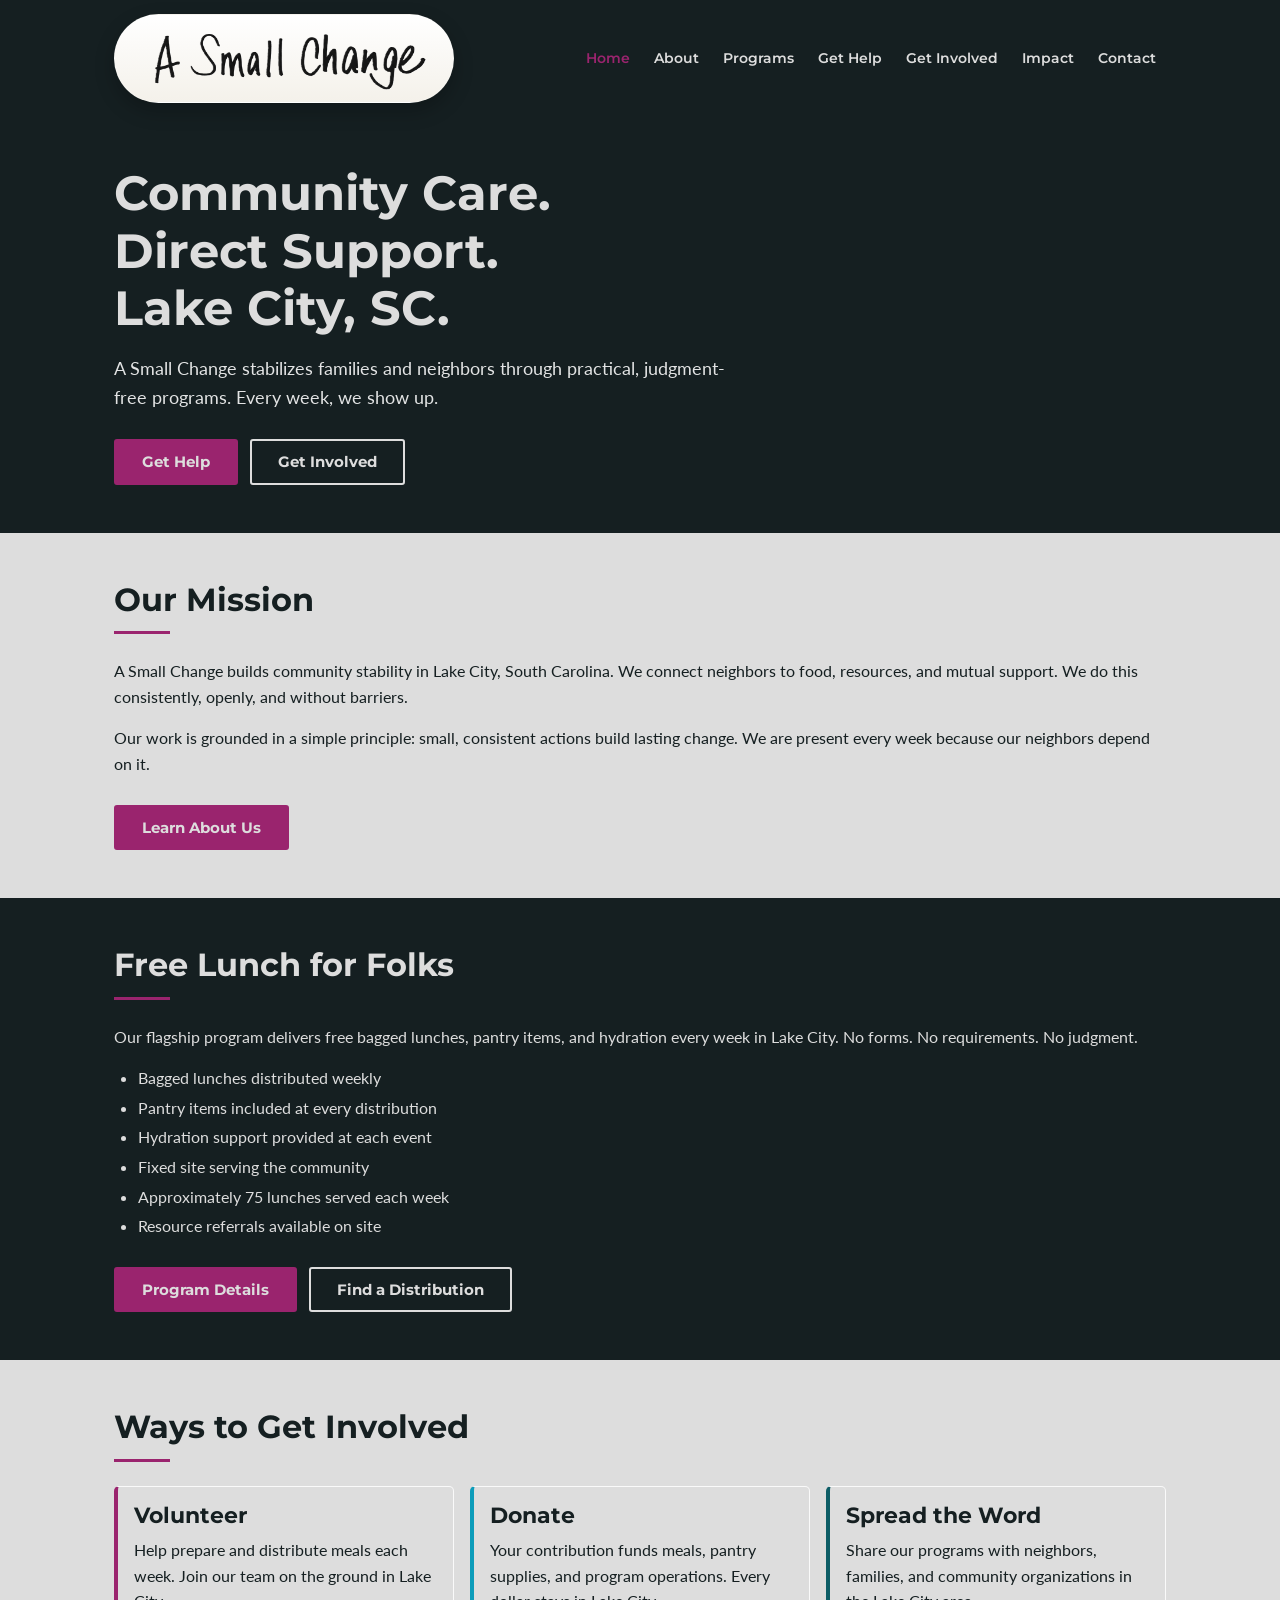
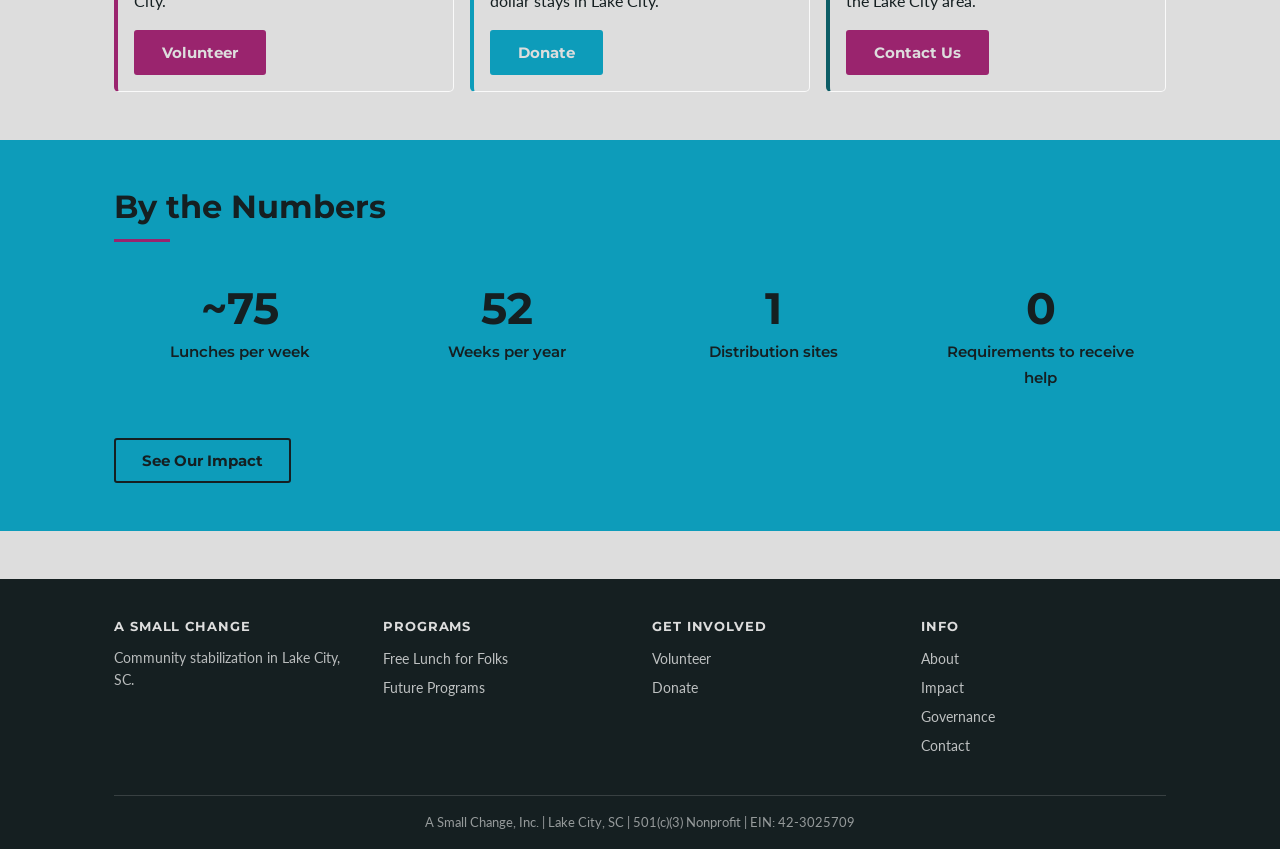
==== index.html @ 9b757cd4 "Updates to content across multiple pages" ====
<!DOCTYPE html>
<html lang="en">
<head>
  <meta charset="UTF-8" />
  <meta name="viewport" content="width=device-width, initial-scale=1.0" />
  <title>A Small Change | Community Stabilization | Lake City, SC</title>
  <meta name="description" content="A Small Change is a community stabilization nonprofit in Lake City, SC. We provide free meals, pantry items, and direct support through our Free Lunch for Folks program." />
  <link rel="preconnect" href="https://fonts.googleapis.com" />
  <link rel="preconnect" href="https://fonts.gstatic.com" crossorigin />
  <link href="https://fonts.googleapis.com/css2?family=Montserrat:wght@400;600;700&family=Lato:wght@400;700&display=swap" rel="stylesheet" />
  <link rel="stylesheet" href="assets/css/style.css" />
</head>
<body>
  <a href="#main" class="skip-link">Skip to main content</a>

  <header class="site-header" role="banner">
    <div class="container">
      <div class="site-header-top">
        <a href="index.html" class="site-logo" aria-label="A Small Change home page">
          <span class="site-logo-mark" aria-hidden="true">
            <img alt="" src="assets/images/ASmallChange-Logo-transparent.png" />
          </span>
          <span class="visually-hidden">A Small Change</span>
        </a>
        <button
          class="nav-toggle"
          id="nav-toggle"
          aria-controls="site-nav"
          aria-expanded="false"
          aria-label="Toggle navigation menu"
        >Menu</button>
      </div>
      <nav class="site-nav" id="site-nav" aria-label="Main navigation">
        <a href="index.html" aria-current="page">Home</a>
        <a href="about.html">About</a>
        <a href="programs.html">Programs</a>
        <a href="get-help.html">Get Help</a>
        <a href="get-involved.html">Get Involved</a>
        <a href="impact.html">Impact</a>
        <a href="contact.html">Contact</a>
      </nav>
    </div>
  </header>

  <main id="main">

    <!-- Hero -->
    <section class="hero" aria-labelledby="hero-heading">
      <div class="container">
        <h1 id="hero-heading">Community Care.<br>Direct Support.<br>Lake City, SC.</h1>
        <p>A Small Change stabilizes families and neighbors through practical, judgment-free programs. Every week, we show up.</p>
        <div class="cta-group">
          <a href="get-help.html" class="btn btn-primary">Get Help</a>
          <a href="get-involved.html" class="btn btn-outline">Get Involved</a>
        </div>
      </div>
    </section>

    <!-- Mission -->
    <section class="section section--lg" aria-labelledby="mission-heading">
      <div class="container">
        <h2 id="mission-heading" class="section-title">Our Mission</h2>
        <hr class="divider--red" />
        <p>A Small Change builds community stability in Lake City, South Carolina. We connect neighbors to food, resources, and mutual support. We do this consistently, openly, and without barriers.</p>
        <p>Our work is grounded in a simple principle: small, consistent actions build lasting change. We are present every week because our neighbors depend on it.</p>
        <div class="section-cta">
          <a href="about.html" class="btn btn-primary">Learn About Us</a>
        </div>
      </div>
    </section>

    <!-- Free Lunch for Folks -->
    <section class="section section--dark section--lg" aria-labelledby="flf-heading">
      <div class="container">
        <h2 id="flf-heading" class="section-title">Free Lunch for Folks</h2>
        <hr class="divider--red" />
        <p>Our flagship program delivers free bagged lunches, pantry items, and hydration every week in Lake City. No forms. No requirements. No judgment.</p>
        <ul>
          <li>Bagged lunches distributed weekly</li>
          <li>Pantry items included at every distribution</li>
          <li>Hydration support provided at each event</li>
          <li>Fixed site serving the community</li>
          <li>Approximately 75 lunches served each week</li>
          <li>Resource referrals available on site</li>
        </ul>
        <div class="cta-group section-cta">
          <a href="programs.html" class="btn btn-primary">Program Details</a>
          <a href="get-help.html" class="btn btn-outline">Find a Distribution</a>
        </div>
      </div>
    </section>

    <!-- Ways to Get Involved -->
    <section class="section section--lg" aria-labelledby="involved-heading">
      <div class="container">
        <h2 id="involved-heading" class="section-title">Ways to Get Involved</h2>
        <hr class="divider--red" />
        <div class="card-grid">
          <article class="card card--accent">
            <h3>Volunteer</h3>
            <p>Help prepare and distribute meals each week. Join our team on the ground in Lake City.</p>
            <a href="get-involved.html#volunteer" class="btn btn-primary">Volunteer</a>
          </article>
          <article class="card card--teal">
            <h3>Donate</h3>
            <p>Your contribution funds meals, pantry supplies, and program operations. Every dollar stays in Lake City.</p>
            <a href="get-involved.html#donate" class="btn btn-teal">Donate</a>
          </article>
          <article class="card card--blue">
            <h3>Spread the Word</h3>
            <p>Share our programs with neighbors, families, and community organizations in the Lake City area.</p>
            <a href="contact.html" class="btn btn-primary">Contact Us</a>
          </article>
        </div>
      </div>
    </section>

    <!-- Impact Stats -->
    <section class="section section--teal section--lg" aria-labelledby="stats-heading">
      <div class="container">
        <h2 id="stats-heading" class="section-title">By the Numbers</h2>
        <hr class="divider--red" />
        <div class="stat-grid">
          <div class="stat-block">
            <span class="stat-number">~75</span>
            <span class="stat-label">Lunches per week</span>
          </div>
          <div class="stat-block">
            <span class="stat-number">52</span>
            <span class="stat-label">Weeks per year</span>
          </div>
          <div class="stat-block">
            <span class="stat-number">1</span>
            <span class="stat-label">Distribution sites</span>
          </div>
          <div class="stat-block">
            <span class="stat-number">0</span>
            <span class="stat-label">Requirements to receive help</span>
          </div>
        </div>
        <div class="section-cta">
          <a href="impact.html" class="btn btn-outline-dark">See Our Impact</a>
        </div>
      </div>
    </section>

  </main>

  <footer class="site-footer" role="contentinfo">
    <div class="container">
      <div class="footer-grid">
        <div class="footer-col">
          <h3>A Small Change</h3>
          <p class="footer-tagline">Community stabilization in Lake City, SC.</p>
        </div>
        <div class="footer-col">
          <h3>Programs</h3>
          <a href="programs.html">Free Lunch for Folks</a>
          <a href="programs.html#future-programs">Future Programs</a>
        </div>
        <div class="footer-col">
          <h3>Get Involved</h3>
          <a href="get-involved.html#volunteer">Volunteer</a>
          <a href="get-involved.html#donate">Donate</a>
        </div>
        <div class="footer-col">
          <h3>Info</h3>
          <a href="about.html">About</a>
          <a href="impact.html">Impact</a>
          <a href="about.html#governance">Governance</a>
          <a href="contact.html">Contact</a>
        </div>
      </div>
      <div class="footer-bottom">
        <p>A Small Change, Inc. | Lake City, SC | 501(c)(3) Nonprofit | EIN: 42-3025709</p>
      </div>
    </div>
  </footer>

  <script src="assets/js/nav.js"></script>
</body>
</html>
---- assets/css/style.css ----
/* ==========================================================================
   A Small Change — Main Stylesheet
   ========================================================================== */

/* --------------------------------------------------------------------------
   CSS Custom Properties (Brand Tokens)
   -------------------------------------------------------------------------- */
:root {

  --color-charcoal:  #151F21;
  --color-raspberry: #9A246E;
  --color-ocean:     #0D5D66;
  --color-teal:      #0D9CBA;
  --color-dark-teal: #148799;
  --color-border:    #FAFAFA;
  --color-white:     #DDDDDD;

  --font-heading: 'Montserrat', sans-serif;
  --font-body:    'Lato', sans-serif;

  --padding-section: 24px;
  --padding-hero:    48px;
  --padding-card:    16px;

  --max-width: 1100px;
}

/* --------------------------------------------------------------------------
   Reset & Base
   -------------------------------------------------------------------------- */
*,
*::before,
*::after {
  box-sizing: border-box;
  margin: 0;
  padding: 0;
}

html {
  font-size: 16px;
  scroll-behavior: smooth;
}

body {
  background-color: var(--color-white);
  color: var(--color-charcoal);
  font-family: var(--font-body);
  line-height: 1.6;
}

img {
  max-width: 100%;
  height: auto;
  display: block;
}

/* --------------------------------------------------------------------------
   Typography
   -------------------------------------------------------------------------- */
h1,
h2,
h3,
h4,
h5,
h6 {
  font-family: var(--font-heading);
  font-weight: 700;
  line-height: 1.2;
  color: var(--color-charcoal);
}

h1 { font-size: 2rem; }
h2 { font-size: 1.625rem; }
h3 { font-size: 1.25rem; }
h4 { font-size: 1.0625rem; }

p {
  margin-bottom: 1rem;
}

p:last-child {
  margin-bottom: 0;
}

ul,
ol {
  padding-left: 1.5rem;
  margin-bottom: 1rem;
}

li {
  margin-bottom: 4px;
}

a {
  color: var(--color-raspberry);
  text-decoration: underline;
}

a:hover,
a:focus {
  color: var(--color-charcoal);
}

strong {
  font-weight: 700;
}

/* --------------------------------------------------------------------------
   Skip Link (Accessibility)
   -------------------------------------------------------------------------- */
.skip-link {
  position: absolute;
  top: -100%;
  left: 0;
  background-color: var(--color-raspberry);
  color: var(--color-white);
  padding: 8px 16px;
  font-family: var(--font-heading);
  font-weight: 700;
  font-size: 0.9375rem;
  z-index: 9999;
  text-decoration: none;
}

.skip-link:focus {
  top: 0;
}

.visually-hidden {
  position: absolute;
  width: 1px;
  height: 1px;
  padding: 0;
  margin: -1px;
  overflow: hidden;
  clip: rect(0, 0, 0, 0);
  white-space: nowrap;
  border: 0;
}

/* --------------------------------------------------------------------------
   Layout Utility
   -------------------------------------------------------------------------- */
.container {
  max-width: var(--max-width);
  margin: 0 auto;
  padding: 0 var(--padding-section);
}

.section {
  padding: var(--padding-section) 0;
}

.section--lg {
  padding: 48px 0;
}

/* --------------------------------------------------------------------------
   Section Themes
   -------------------------------------------------------------------------- */
.section--dark {
  background-color: var(--color-charcoal);
  color: var(--color-white);
}

.section--dark h1,
.section--dark h2,
.section--dark h3,
.section--dark h4 {
  color: var(--color-white);
}

.section--dark a:not(.btn) {
  color: var(--color-teal);
}

.section--dark a:not(.btn):hover,
.section--dark a:not(.btn):focus {
  color: var(--color-white);
}

/* Teal sections use charcoal text for WCAG AA contrast (~6.4:1) */
.section--teal {
  background-color: var(--color-teal);
  color: var(--color-charcoal);
}

.section--teal h1,
.section--teal h2,
.section--teal h3 {
  color: var(--color-charcoal);
}

.section--light {
  background-color: #F0F0F0;
}

/* --------------------------------------------------------------------------
   Section Typography Helpers
   -------------------------------------------------------------------------- */
.section-title {
  font-size: 1.75rem;
  margin-bottom: 8px;
}

.section-subtitle {
  font-size: 1.0625rem;
  color: #555555;
  margin-bottom: 24px;
}

.section--dark .section-subtitle {
  color: rgba(255, 255, 255, 0.8);
}

.divider--red {
  border: none;
  border-top: 3px solid var(--color-raspberry);
  width: 56px;
  margin: 12px 0 24px;
}

/* --------------------------------------------------------------------------
   Header & Navigation
   -------------------------------------------------------------------------- */
.site-header {
  background-color: var(--color-charcoal);
  color: var(--color-white);
  position: sticky;
  top: 0;
  z-index: 200;
}

.site-header .container {
  display: flex;
  align-items: center;
  justify-content: space-between;
  flex-wrap: wrap;
  padding-top: 14px;
  padding-bottom: 14px;
  gap: 12px;
}

.site-header-top {
  display: flex;
  align-items: center;
  justify-content: space-between;
  width: 100%;
}

.site-logo {
  text-decoration: none;
  display: inline-flex;
  align-items: center;
  max-width: min(100%, 340px);
}

.site-logo-mark {
  display: block;
  padding: 10px 18px 8px;
  background: linear-gradient(180deg, #ffffff 0%, #f4f1ea 100%);
  border: 1px solid rgba(250, 250, 250, 0.18);
  border-radius: 999px;
  box-shadow: 0 8px 20px rgba(0, 0, 0, 0.24);
}

.site-logo-mark img {
  display: block;
  width: clamp(180px, 24vw, 320px);
  height: auto;
}

.nav-toggle {
  display: none;
  background: transparent;
  border: 2px solid var(--color-white);
  color: var(--color-white);
  padding: 5px 12px;
  font-family: var(--font-heading);
  font-size: 0.875rem;
  font-weight: 700;
  cursor: pointer;
  border-radius: 3px;
}

.site-nav {
  display: flex;
  align-items: center;
  flex-wrap: wrap;
  gap: 4px;
}

.site-nav a {
  color: var(--color-white);
  text-decoration: none;
  font-family: var(--font-heading);
  font-size: 0.875rem;
  font-weight: 600;
  padding: 6px 10px;
  border-radius: 3px;
  transition: background-color 0.15s ease;
}

.site-nav a:hover,
.site-nav a:focus {
  background-color: rgba(255, 255, 255, 0.15);
  color: var(--color-white);
}

.site-nav a[aria-current="page"] {
  color: var(--color-raspberry);
}

/* --------------------------------------------------------------------------
   Hero
   -------------------------------------------------------------------------- */
.hero {
  background-color: var(--color-charcoal);
  color: var(--color-white);
  padding: var(--padding-hero) 0;
}

.hero h1 {
  font-size: 2.25rem;
  color: var(--color-white);
  margin-bottom: 16px;
  max-width: 700px;
}

.hero p {
  font-size: 1.125rem;
  color: rgba(255, 255, 255, 0.88);
  max-width: 620px;
  margin-bottom: 28px;
}

.hero--center {
  text-align: center;
}

.hero--center h1,
.hero--center p {
  margin-left: auto;
  margin-right: auto;
}

.hero--center .cta-group {
  justify-content: center;
}

/* --------------------------------------------------------------------------
   Page Header (inner pages)
   -------------------------------------------------------------------------- */
.page-header {
  background-color: var(--color-charcoal);
  color: var(--color-white);
  padding: 36px 0;
}

.page-header h1 {
  color: var(--color-white);
  margin-bottom: 8px;
}

.page-header p {
  color: rgba(255, 255, 255, 0.8);
  font-size: 1.0625rem;
  margin-bottom: 0;
}

/* --------------------------------------------------------------------------
   Buttons
   -------------------------------------------------------------------------- */
.btn {
  display: inline-block;
  padding: 11px 26px;
  font-family: var(--font-heading);
  font-size: 0.9375rem;
  font-weight: 700;
  text-decoration: none;
  border-radius: 3px;
  cursor: pointer;
  border: 2px solid transparent;
  line-height: 1.3;
  text-align: center;
}

.btn-primary {
  background-color: var(--color-raspberry);
  color: var(--color-white);
  border-color: var(--color-raspberry);
}

.btn-primary:hover,
.btn-primary:focus {
  background-color: #9e0e18;
  border-color: #9e0e18;
  color: var(--color-white);
}

/* Outline button: for use on dark backgrounds */
.btn-outline {
  background-color: transparent;
  color: var(--color-white);
  border-color: var(--color-white);
}

.btn-outline:hover,
.btn-outline:focus {
  background-color: var(--color-white);
  color: var(--color-charcoal);
}

/* Outline button: for use on light backgrounds */
.btn-outline-dark {
  background-color: transparent;
  color: var(--color-charcoal);
  border-color: var(--color-charcoal);
}

.btn-outline-dark:hover,
.btn-outline-dark:focus {
  background-color: var(--color-charcoal);
  color: var(--color-white);
}

/* Teal CTA: for accents on light backgrounds */
.btn-teal {
  background-color: var(--color-teal);
  color: var(--color-white);
  border-color: var(--color-teal);
}

.btn-teal:hover,
.btn-teal:focus {
  background-color: #2c8f8a;
  border-color: #2c8f8a;
  color: var(--color-white);
}

.cta-group {
  display: flex;
  flex-wrap: wrap;
  gap: 12px;
  align-items: center;
}

/* --------------------------------------------------------------------------
   Cards
   -------------------------------------------------------------------------- */
.card-grid {
  display: grid;
  grid-template-columns: 1fr;
  gap: 16px;
  margin-top: 24px;
}

.card {
  background-color: var(--color-white);
  border: 1px solid var(--color-border);
  border-radius: 5px;
  padding: var(--padding-card);
}

.card h3 {
  margin-bottom: 8px;
}

.card p:last-child {
  margin-bottom: 12px;
}

.card--accent {
  border-left: 4px solid var(--color-raspberry);
}

.card--teal {
  border-left: 4px solid var(--color-teal);
}

.card--blue {
  border-left: 4px solid var(--color-ocean);
}

/* --------------------------------------------------------------------------
   Two-Column Layout
   -------------------------------------------------------------------------- */
.two-col {
  display: grid;
  grid-template-columns: 1fr;
  gap: 32px;
  margin-top: 24px;
}

/* --------------------------------------------------------------------------
   Info Boxes
   -------------------------------------------------------------------------- */
.info-box {
  border-left: 4px solid var(--color-ocean);
  background-color: #EEF7FC;
  padding: var(--padding-card);
  border-radius: 0 4px 4px 0;
  margin-bottom: 16px;
}

.info-box--red {
  border-left-color: var(--color-raspberry);
  background-color: #FEF0F0;
}

.info-box--teal {
  border-left-color: var(--color-teal);
  background-color: #EEF9F8;
}

/* --------------------------------------------------------------------------
   Stat Blocks
   -------------------------------------------------------------------------- */
.stat-grid {
  display: grid;
  grid-template-columns: repeat(2, 1fr);
  gap: 16px;
  margin-top: 24px;
}

.stat-block {
  text-align: center;
  padding: 20px var(--padding-card);
}

.stat-number {
  display: block;
  font-family: var(--font-heading);
  font-size: 2.75rem;
  font-weight: 700;
  color: var(--color-raspberry);
  line-height: 1;
  margin-bottom: 8px;
}

.section--teal .stat-number {
  color: var(--color-charcoal);
}

.section--dark .stat-number {
  color: var(--color-raspberry);
}

.stat-label {
  font-size: 0.9375rem;
  font-weight: 600;
  font-family: var(--font-heading);
}

/* --------------------------------------------------------------------------
   Section-Level CTA Bar
   -------------------------------------------------------------------------- */
.section-cta {
  margin-top: 28px;
}

/* --------------------------------------------------------------------------
   Sub-Section Anchor
   -------------------------------------------------------------------------- */
.subsection {
  padding-top: 32px;
  padding-bottom: 32px;
  border-bottom: 1px solid var(--color-border);
}

.subsection:last-child {
  border-bottom: none;
}

.subsection h2 {
  margin-bottom: 8px;
}

/* --------------------------------------------------------------------------
   Footer
   -------------------------------------------------------------------------- */
.site-footer {
  background-color: var(--color-charcoal);
  color: var(--color-white);
  padding: 40px 0 16px;
  margin-top: 48px;
}

.footer-grid {
  display: grid;
  grid-template-columns: 1fr;
  gap: 24px;
  margin-bottom: 32px;
}

.footer-col h3 {
  color: var(--color-white);
  font-family: var(--font-heading);
  font-size: 0.8125rem;
  font-weight: 700;
  text-transform: uppercase;
  letter-spacing: 0.07em;
  margin-bottom: 12px;
}

.footer-col a {
  color: rgba(255, 255, 255, 0.72);
  text-decoration: none;
  display: block;
  font-size: 0.9rem;
  margin-bottom: 6px;
}

.footer-col a:hover,
.footer-col a:focus {
  color: var(--color-white);
}

.footer-tagline {
  font-size: 0.875rem;
  color: rgba(255, 255, 255, 0.7);
}

.footer-bottom {
  border-top: 1px solid rgba(255, 255, 255, 0.15);
  padding-top: 16px;
  font-size: 0.8125rem;
  color: rgba(255, 255, 255, 0.55);
  text-align: center;
}

/* --------------------------------------------------------------------------
   Responsive: Tablet (600px+)
   -------------------------------------------------------------------------- */
@media (min-width: 600px) {
  .card-grid {
    grid-template-columns: repeat(2, 1fr);
  }

  .stat-grid {
    grid-template-columns: repeat(4, 1fr);
  }

  .footer-grid {
    grid-template-columns: repeat(2, 1fr);
  }
}

/* --------------------------------------------------------------------------
   Responsive: Desktop (900px+)
   -------------------------------------------------------------------------- */
@media (min-width: 900px) {
  h1 { font-size: 2.5rem; }
  h2 { font-size: 2rem; }
  h3 { font-size: 1.375rem; }

  .hero h1 {
    font-size: 3rem;
  }

  .section-title {
    font-size: 2rem;
  }

  .card-grid {
    grid-template-columns: repeat(3, 1fr);
  }

  .two-col {
    grid-template-columns: repeat(2, 1fr);
  }

  .footer-grid {
    grid-template-columns: repeat(4, 1fr);
  }

  .site-header-top {
    width: auto;
  }

  .site-header .container {
    flex-wrap: nowrap;
  }
}

/* --------------------------------------------------------------------------
   Responsive: Mobile Navigation
   -------------------------------------------------------------------------- */
@media (max-width: 899px) {
  .site-logo {
    max-width: calc(100% - 68px);
  }

  .site-logo-mark {
    padding: 8px 14px 7px;
  }

  .site-logo-mark img {
    width: min(100%, 240px);
  }

  .nav-toggle {
    display: block;
  }

  .site-nav {
    display: none;
    flex-direction: column;
    align-items: flex-start;
    width: 100%;
    padding-top: 14px;
    border-top: 1px solid rgba(255, 255, 255, 0.2);
    margin-top: 8px;
  }

  .site-nav.is-open {
    display: flex;
  }

  .site-nav a {
    width: 100%;
    padding: 8px 10px;
  }
}
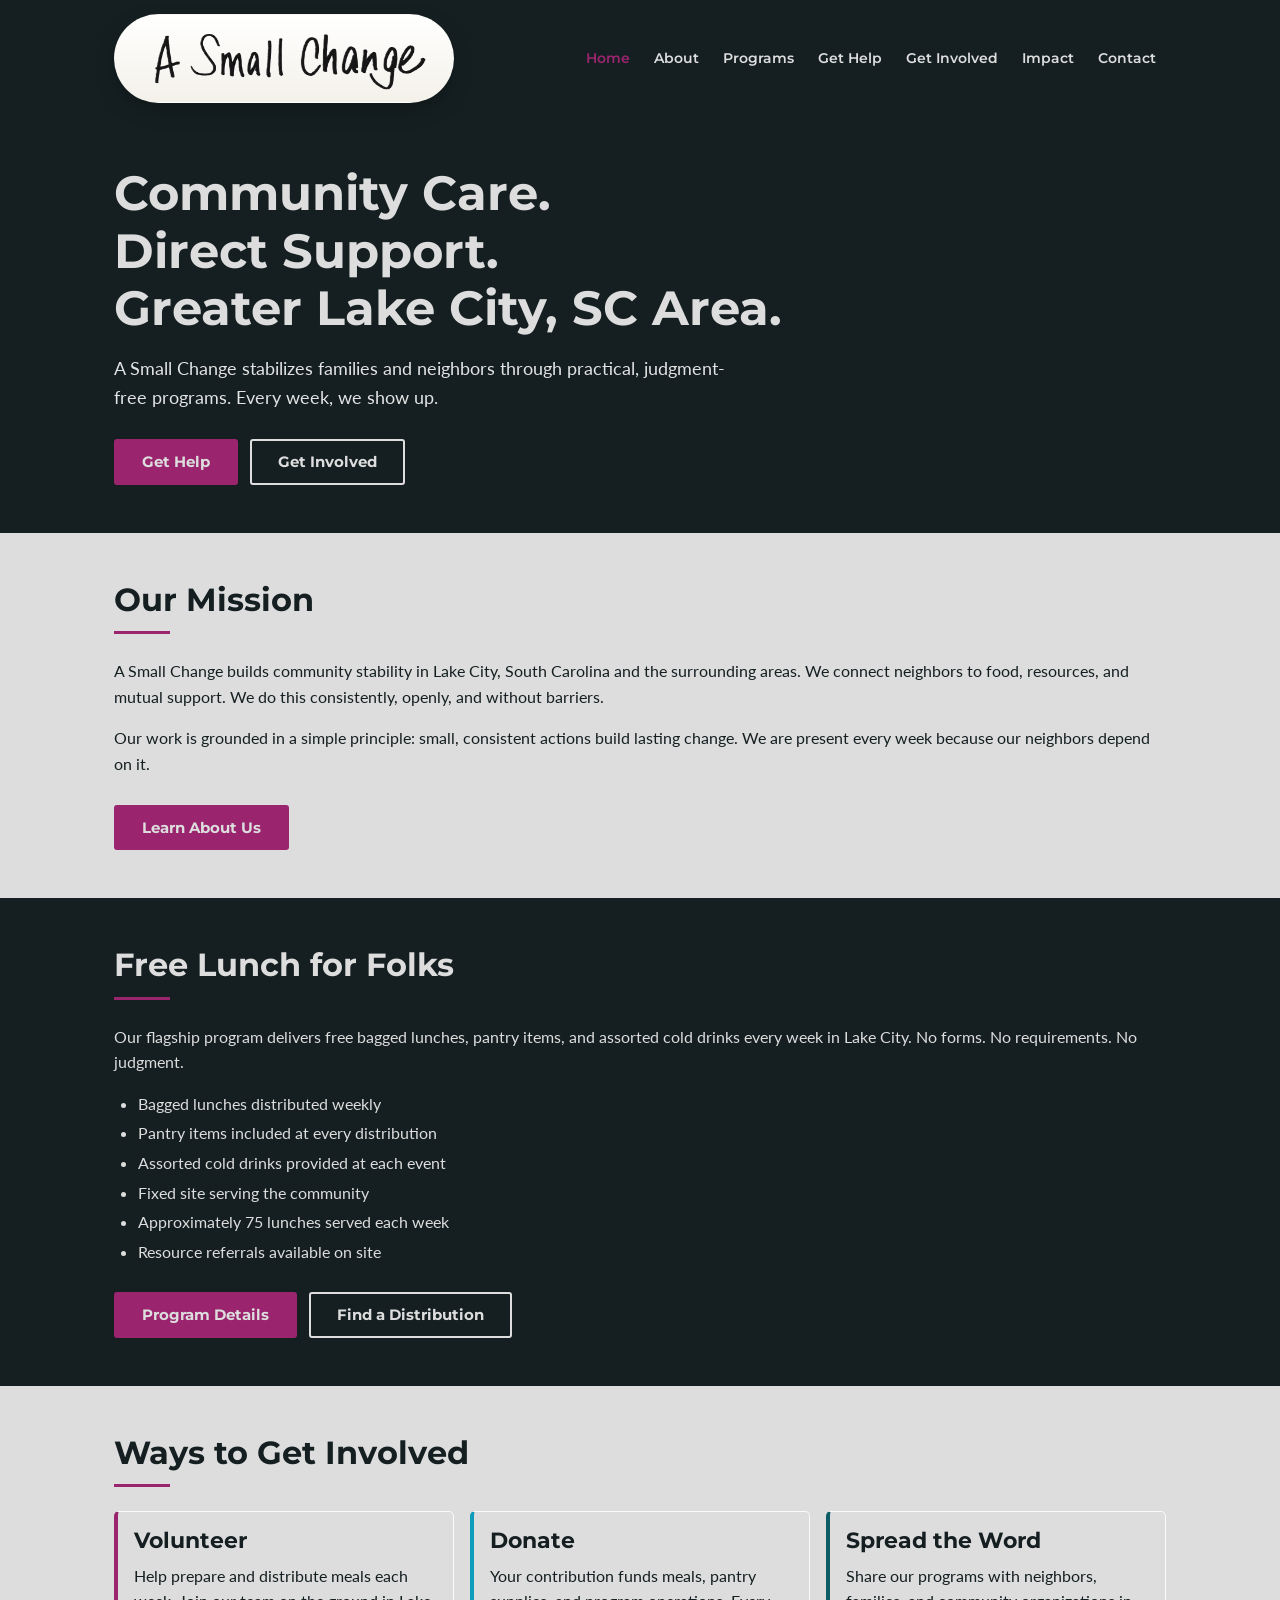
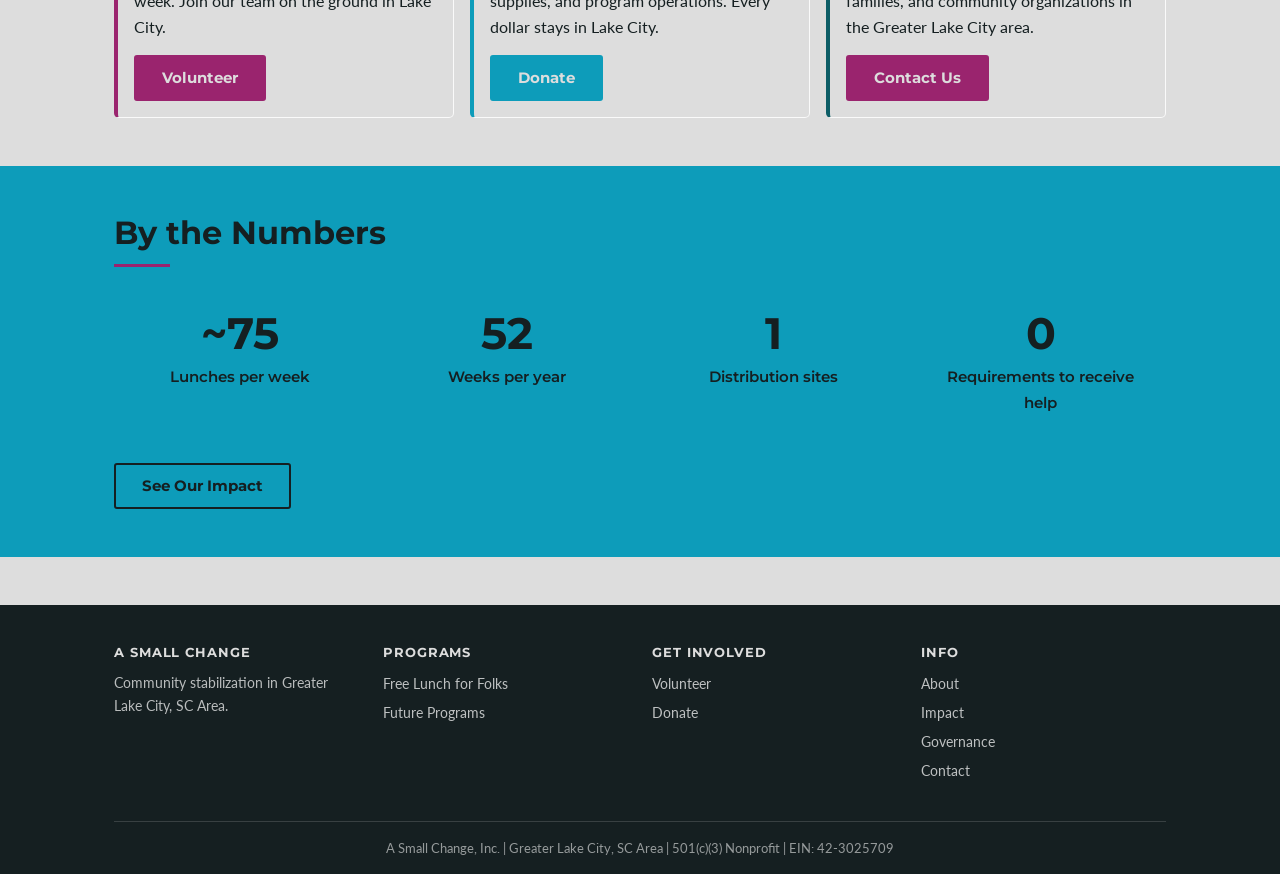
==== commit f41feb6f: "text updates on assorted pages" ====
--- a/index.html
+++ b/index.html
@@ -3,8 +3,8 @@
 <head>
   <meta charset="UTF-8" />
   <meta name="viewport" content="width=device-width, initial-scale=1.0" />
-  <title>A Small Change | Community Stabilization | Lake City, SC</title>
-  <meta name="description" content="A Small Change is a community stabilization nonprofit in Lake City, SC. We provide free meals, pantry items, and direct support through our Free Lunch for Folks program." />
+  <title>A Small Change | Community Stabilization | Greater Lake City, SC Area</title>
+  <meta name="description" content="A Small Change is a community stabilization nonprofit in Greater Lake City, SC Area. We provide free meals, pantry items, and direct support through our Free Lunch for Folks program." />
   <link rel="preconnect" href="https://fonts.googleapis.com" />
   <link rel="preconnect" href="https://fonts.gstatic.com" crossorigin />
   <link href="https://fonts.googleapis.com/css2?family=Montserrat:wght@400;600;700&family=Lato:wght@400;700&display=swap" rel="stylesheet" />
@@ -47,7 +47,7 @@
     <!-- Hero -->
     <section class="hero" aria-labelledby="hero-heading">
       <div class="container">
-        <h1 id="hero-heading">Community Care.<br>Direct Support.<br>Lake City, SC.</h1>
+        <h1 id="hero-heading">Community Care.<br>Direct Support.<br>Greater Lake City, SC Area.</h1>
         <p>A Small Change stabilizes families and neighbors through practical, judgment-free programs. Every week, we show up.</p>
         <div class="cta-group">
           <a href="get-help.html" class="btn btn-primary">Get Help</a>
@@ -61,7 +61,7 @@
       <div class="container">
         <h2 id="mission-heading" class="section-title">Our Mission</h2>
         <hr class="divider--red" />
-        <p>A Small Change builds community stability in Lake City, South Carolina. We connect neighbors to food, resources, and mutual support. We do this consistently, openly, and without barriers.</p>
+        <p>A Small Change builds community stability in Lake City, South Carolina and the surrounding areas. We connect neighbors to food, resources, and mutual support. We do this consistently, openly, and without barriers.</p>
         <p>Our work is grounded in a simple principle: small, consistent actions build lasting change. We are present every week because our neighbors depend on it.</p>
         <div class="section-cta">
           <a href="about.html" class="btn btn-primary">Learn About Us</a>
@@ -74,11 +74,11 @@
       <div class="container">
         <h2 id="flf-heading" class="section-title">Free Lunch for Folks</h2>
         <hr class="divider--red" />
-        <p>Our flagship program delivers free bagged lunches, pantry items, and hydration every week in Lake City. No forms. No requirements. No judgment.</p>
+        <p>Our flagship program delivers free bagged lunches, pantry items, and assorted cold drinks every week in Lake City. No forms. No requirements. No judgment.</p>
         <ul>
           <li>Bagged lunches distributed weekly</li>
           <li>Pantry items included at every distribution</li>
-          <li>Hydration support provided at each event</li>
+          <li>Assorted cold drinks provided at each event</li>
           <li>Fixed site serving the community</li>
           <li>Approximately 75 lunches served each week</li>
           <li>Resource referrals available on site</li>
@@ -108,7 +108,7 @@
           </article>
           <article class="card card--blue">
             <h3>Spread the Word</h3>
-            <p>Share our programs with neighbors, families, and community organizations in the Lake City area.</p>
+            <p>Share our programs with neighbors, families, and community organizations in the Greater Lake City area.</p>
             <a href="contact.html" class="btn btn-primary">Contact Us</a>
           </article>
         </div>
@@ -151,7 +151,7 @@
       <div class="footer-grid">
         <div class="footer-col">
           <h3>A Small Change</h3>
-          <p class="footer-tagline">Community stabilization in Lake City, SC.</p>
+          <p class="footer-tagline">Community stabilization in Greater Lake City, SC Area.</p>
         </div>
         <div class="footer-col">
           <h3>Programs</h3>
@@ -172,7 +172,7 @@
         </div>
       </div>
       <div class="footer-bottom">
-        <p>A Small Change, Inc. | Lake City, SC | 501(c)(3) Nonprofit | EIN: 42-3025709</p>
+        <p>A Small Change, Inc. | Greater Lake City, SC Area | 501(c)(3) Nonprofit | EIN: 42-3025709</p>
       </div>
     </div>
   </footer>
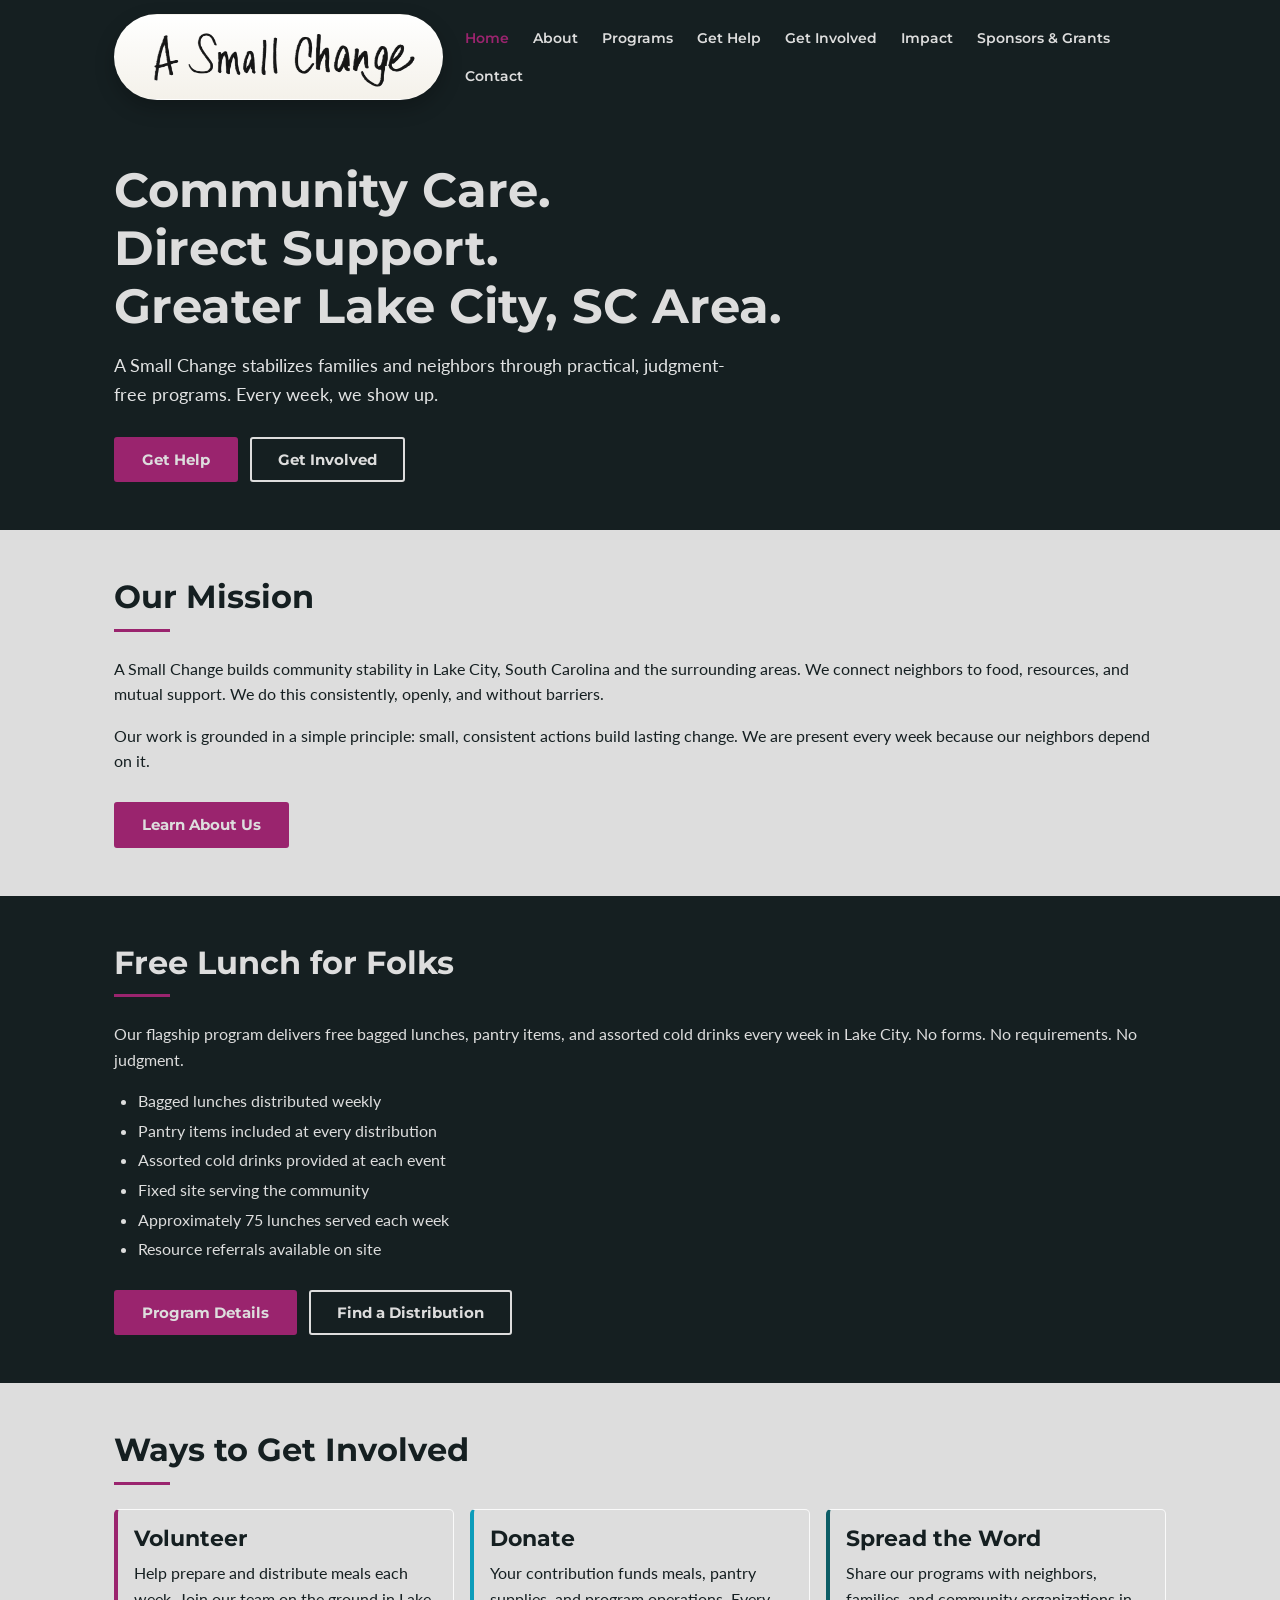
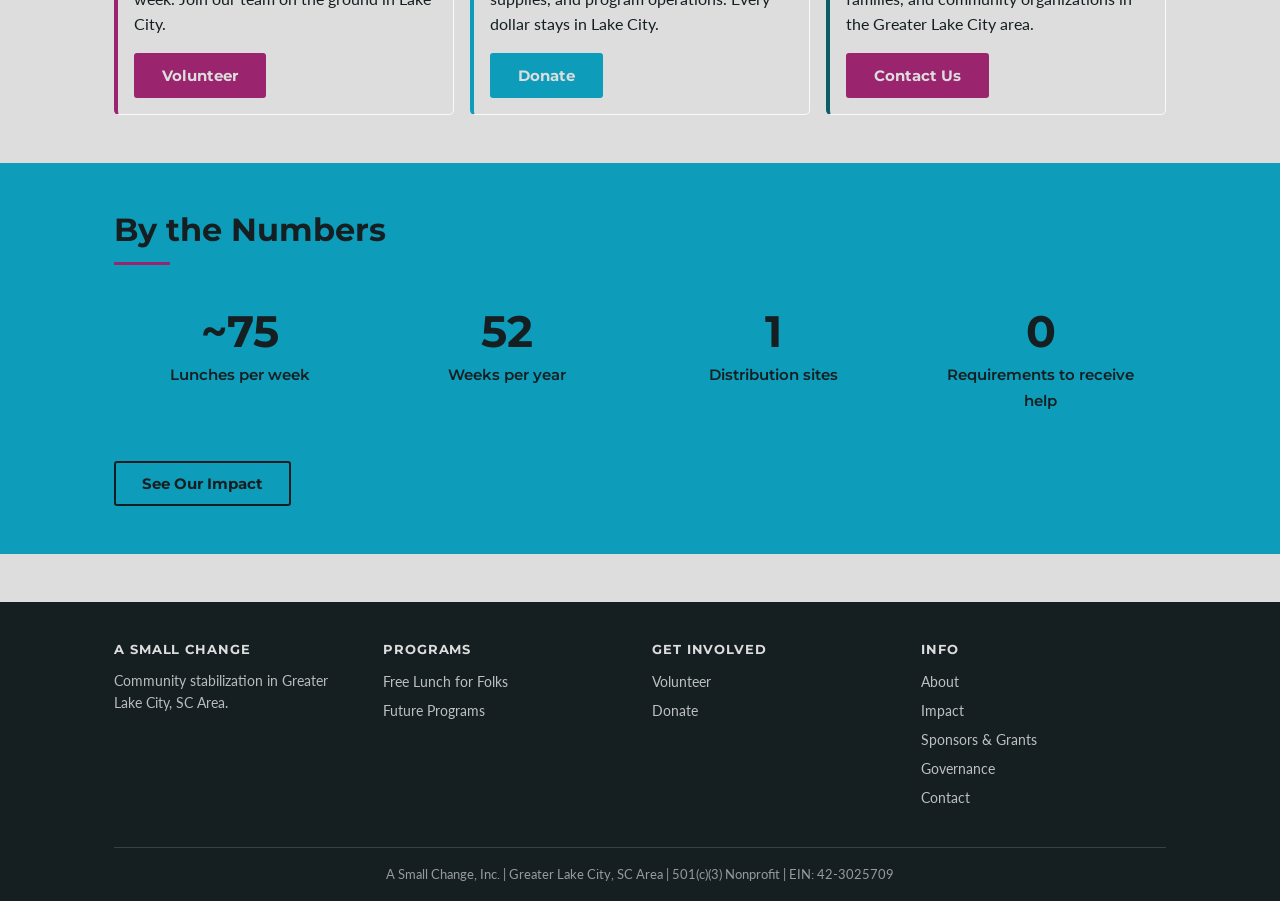
==== commit da2479e3: "Add sponsors and grants page Co-authored-by: Jburnish <62753725+Jburnish@users.noreply.github.com>" ====
--- a/index.html
+++ b/index.html
@@ -3,12 +3,24 @@
 <head>
   <meta charset="UTF-8" />
   <meta name="viewport" content="width=device-width, initial-scale=1.0" />
-  <title>A Small Change | Community Stabilization | Greater Lake City, SC Area</title>
+  <title>Home Page | A Small Change | Community Stabilization | Greater Lake City, SC Area</title>
   <meta name="description" content="A Small Change is a community stabilization nonprofit in Greater Lake City, SC Area. We provide free meals, pantry items, and direct support through our Free Lunch for Folks program." />
   <link rel="preconnect" href="https://fonts.googleapis.com" />
   <link rel="preconnect" href="https://fonts.gstatic.com" crossorigin />
   <link href="https://fonts.googleapis.com/css2?family=Montserrat:wght@400;600;700&family=Lato:wght@400;700&display=swap" rel="stylesheet" />
   <link rel="stylesheet" href="assets/css/style.css" />
+  <!-- Open Graph (Facebook, Bluesky, Slack, Discord, iMessage) -->
+  <meta property="og:title" content="A Small Change | Home">
+  <meta property="og:description" content="A Small Change — A community nonprofit in Lake City, SC">
+  <meta property="og:image" content="https://asmallchange.org/assets/images/ASmallChange-Logo-Social.jpg">
+  <meta property="og:url" content="https://asmallchange.org">
+  <meta property="og:type" content="website">
+  
+  <!-- Twitter Card -->
+  <meta name="twitter:card" content="summary_large_image">
+  <meta name="twitter:title" content="A Small Change | Home">
+  <meta name="twitter:description" content="A Small Change — A community nonprofit in Lake City, SC">
+  <meta name="twitter:image" content="https://asmallchange.org/assets/images/ASmallChange-Logo-Social.jpg">
 </head>
 <body>
   <a href="#main" class="skip-link">Skip to main content</a>
@@ -37,6 +49,7 @@
         <a href="get-help.html">Get Help</a>
         <a href="get-involved.html">Get Involved</a>
         <a href="impact.html">Impact</a>
+        <a href="sponsors.html">Sponsors &amp; Grants</a>
         <a href="contact.html">Contact</a>
       </nav>
     </div>
@@ -167,6 +180,7 @@
           <h3>Info</h3>
           <a href="about.html">About</a>
           <a href="impact.html">Impact</a>
+          <a href="sponsors.html">Sponsors &amp; Grants</a>
           <a href="about.html#governance">Governance</a>
           <a href="contact.html">Contact</a>
         </div>
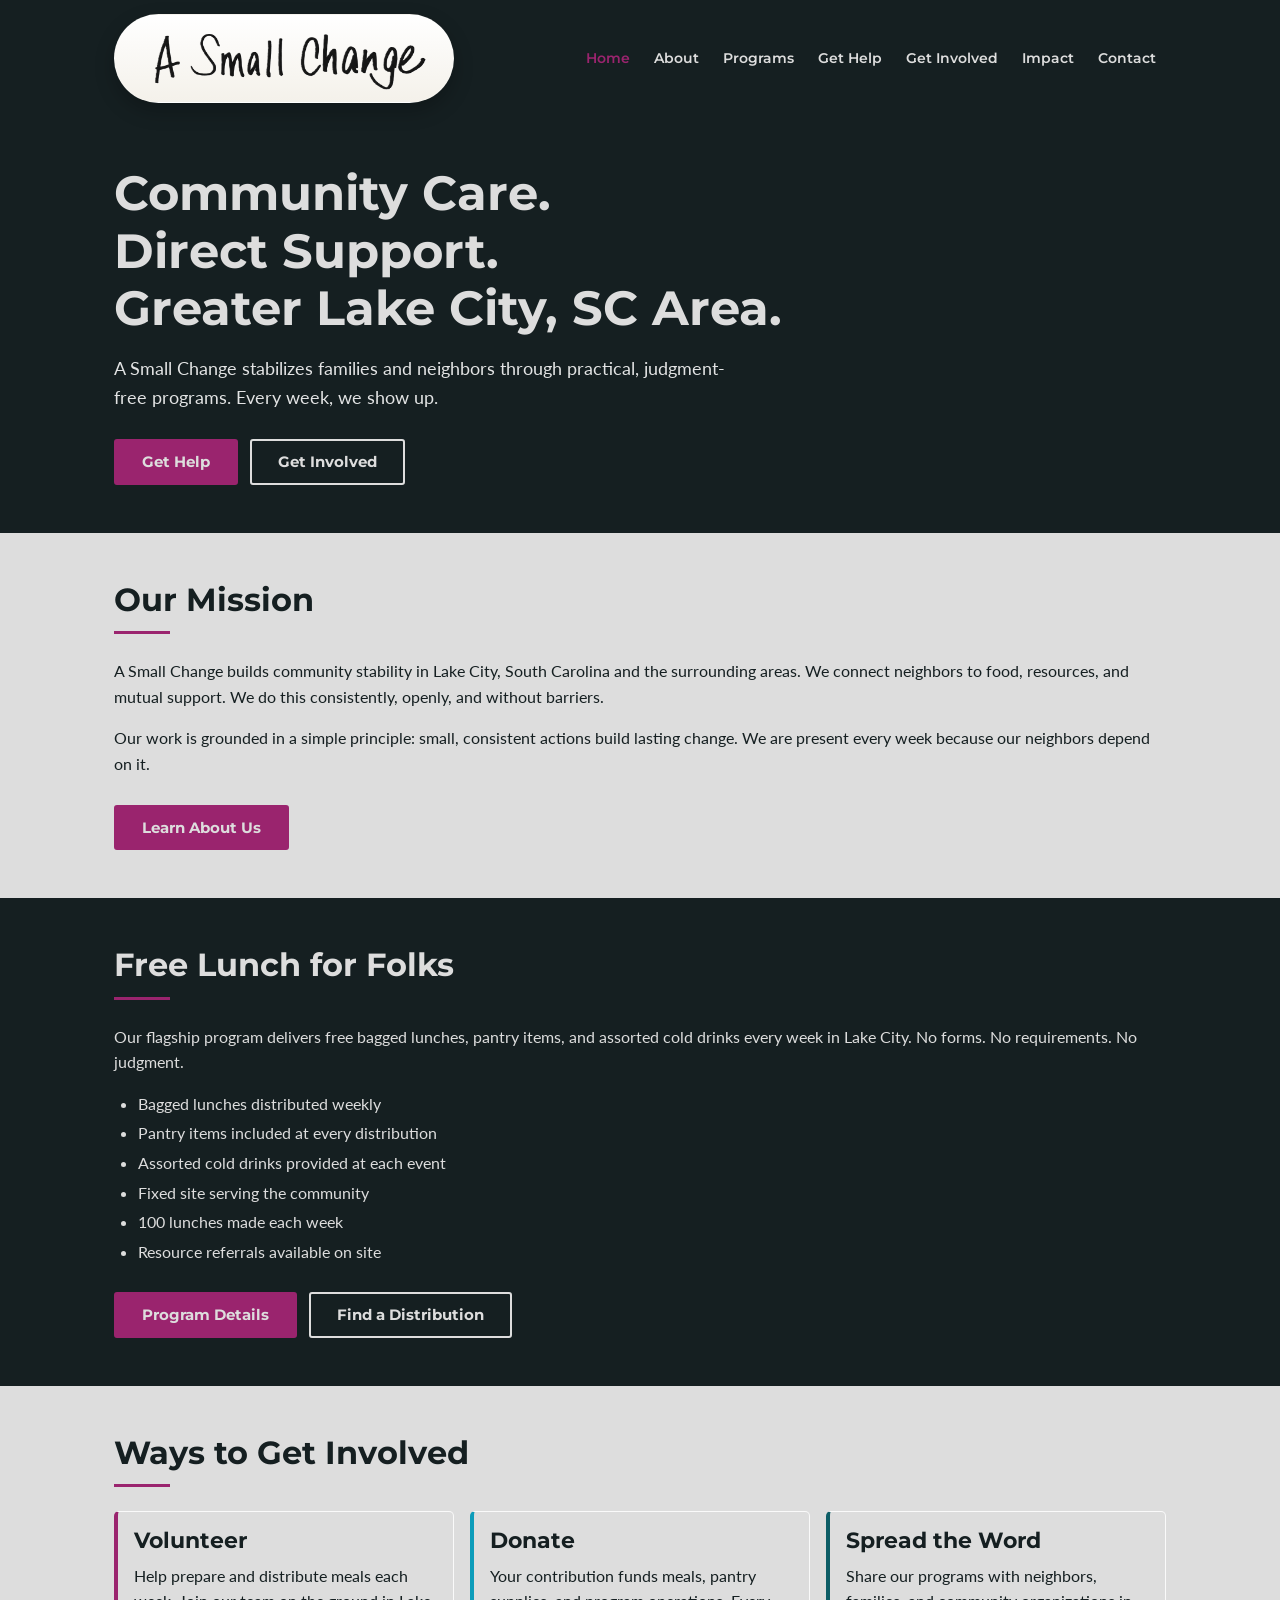
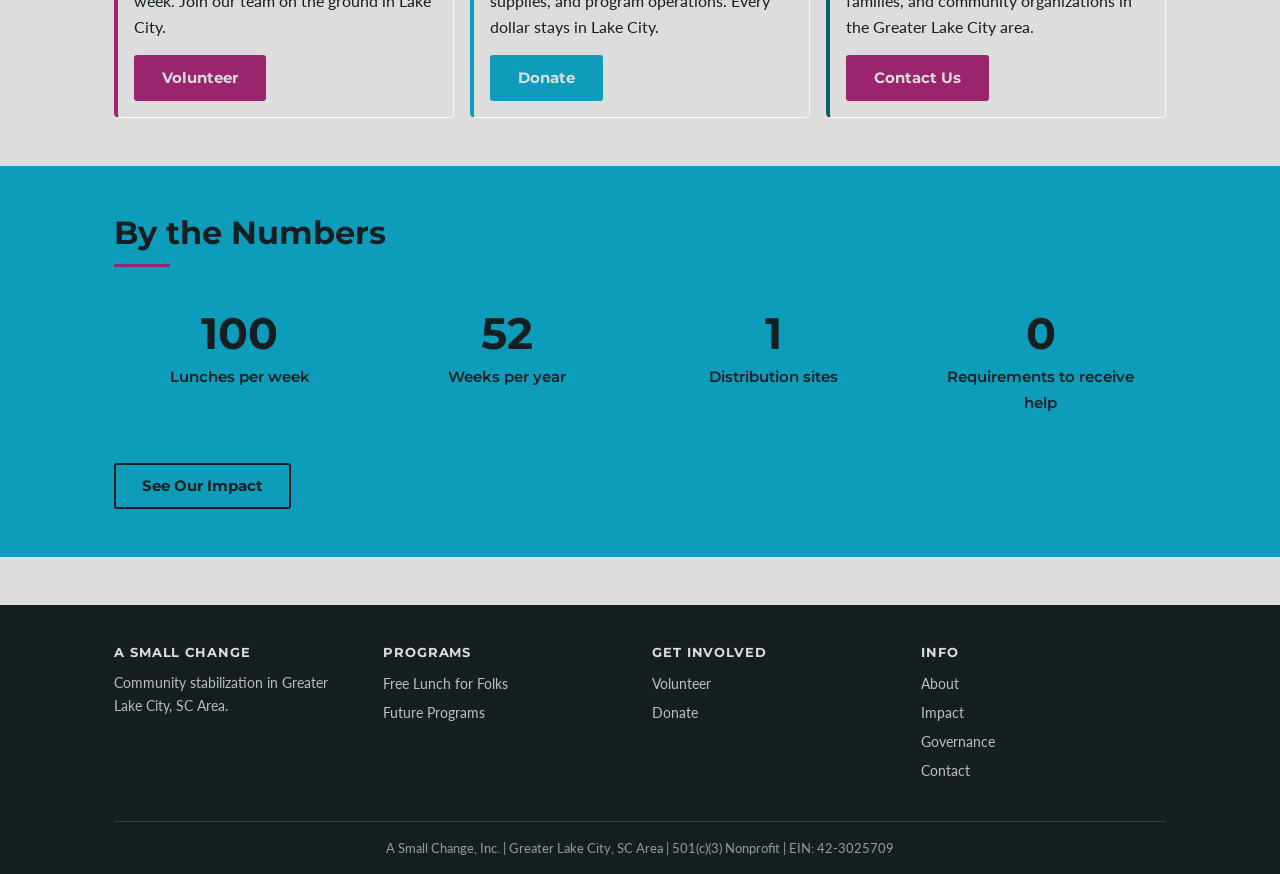
==== commit 53b2b246: "Update lunch count and donation links Co-authored-by: Jburnish <62753725+Jburnish@users.noreply.gith" ====
--- a/index.html
+++ b/index.html
@@ -49,7 +49,6 @@
         <a href="get-help.html">Get Help</a>
         <a href="get-involved.html">Get Involved</a>
         <a href="impact.html">Impact</a>
-        <a href="sponsors.html">Sponsors &amp; Grants</a>
         <a href="contact.html">Contact</a>
       </nav>
     </div>
@@ -93,7 +92,7 @@
           <li>Pantry items included at every distribution</li>
           <li>Assorted cold drinks provided at each event</li>
           <li>Fixed site serving the community</li>
-          <li>Approximately 75 lunches served each week</li>
+          <li>100 lunches made each week</li>
           <li>Resource referrals available on site</li>
         </ul>
         <div class="cta-group section-cta">
@@ -135,7 +134,7 @@
         <hr class="divider--red" />
         <div class="stat-grid">
           <div class="stat-block">
-            <span class="stat-number">~75</span>
+            <span class="stat-number">100</span>
             <span class="stat-label">Lunches per week</span>
           </div>
           <div class="stat-block">
@@ -180,7 +179,6 @@
           <h3>Info</h3>
           <a href="about.html">About</a>
           <a href="impact.html">Impact</a>
-          <a href="sponsors.html">Sponsors &amp; Grants</a>
           <a href="about.html#governance">Governance</a>
           <a href="contact.html">Contact</a>
         </div>
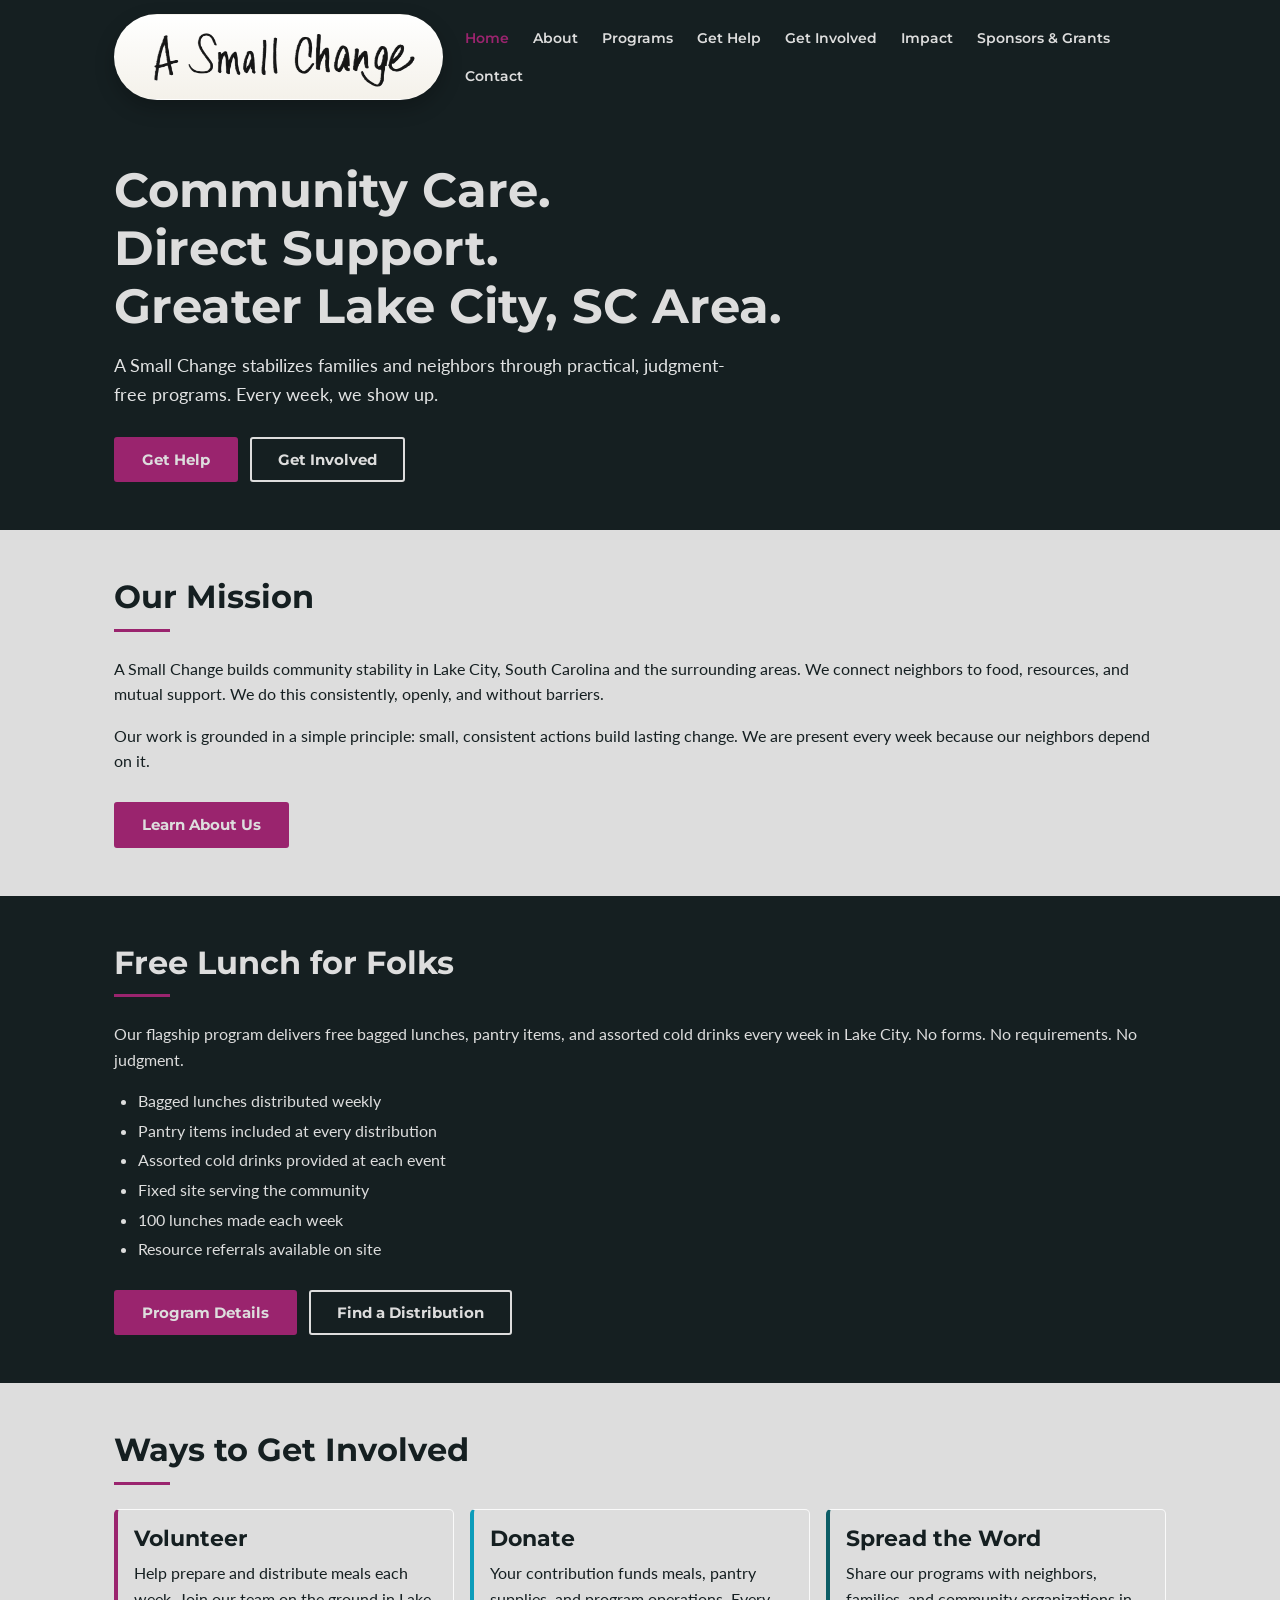
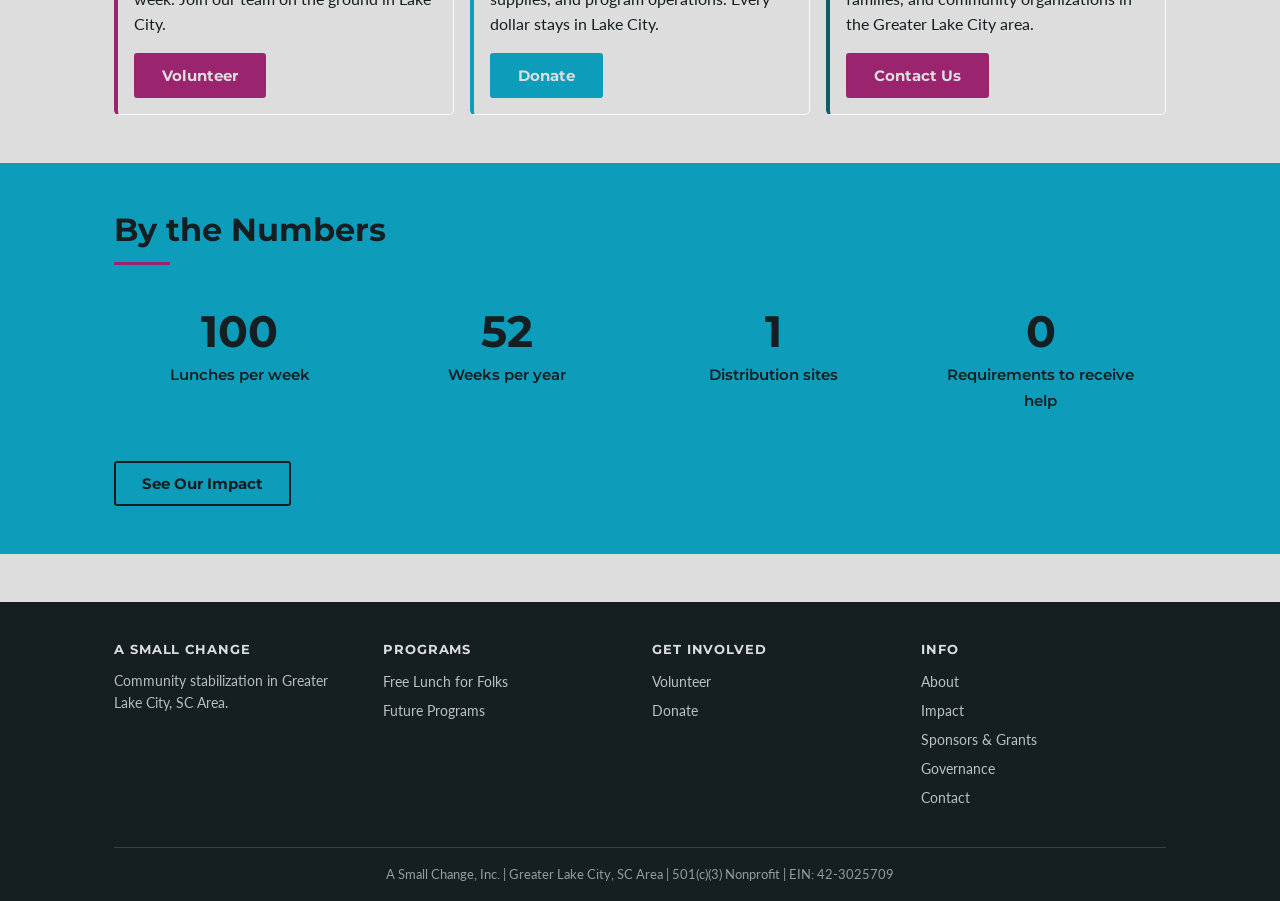
==== commit fae386b5: "Merge pull request #12 from Jburnish/copilot/create-sponsors-and-grants-page Add Sponsors &amp; Gran" ====
--- a/index.html
+++ b/index.html
@@ -49,6 +49,7 @@
         <a href="get-help.html">Get Help</a>
         <a href="get-involved.html">Get Involved</a>
         <a href="impact.html">Impact</a>
+        <a href="sponsors.html">Sponsors &amp; Grants</a>
         <a href="contact.html">Contact</a>
       </nav>
     </div>
@@ -179,6 +180,7 @@
           <h3>Info</h3>
           <a href="about.html">About</a>
           <a href="impact.html">Impact</a>
+          <a href="sponsors.html">Sponsors &amp; Grants</a>
           <a href="about.html#governance">Governance</a>
           <a href="contact.html">Contact</a>
         </div>
